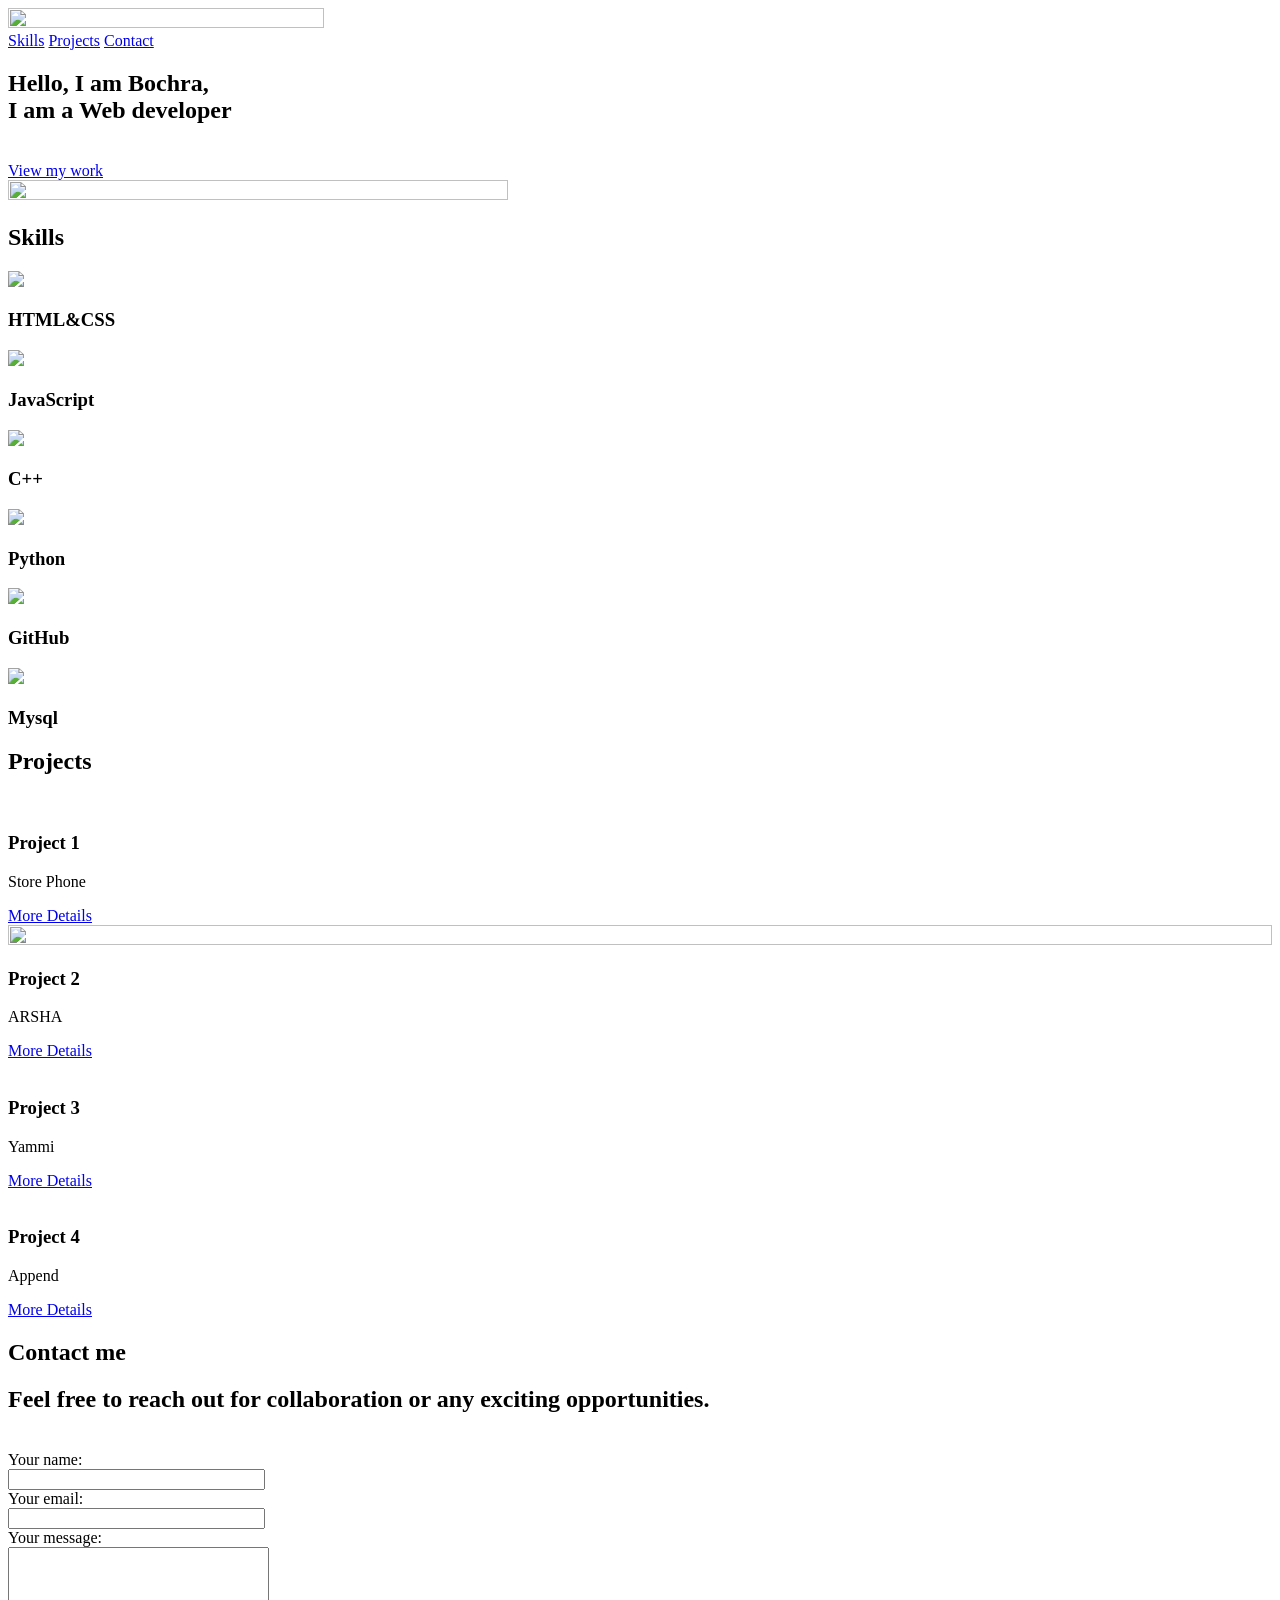
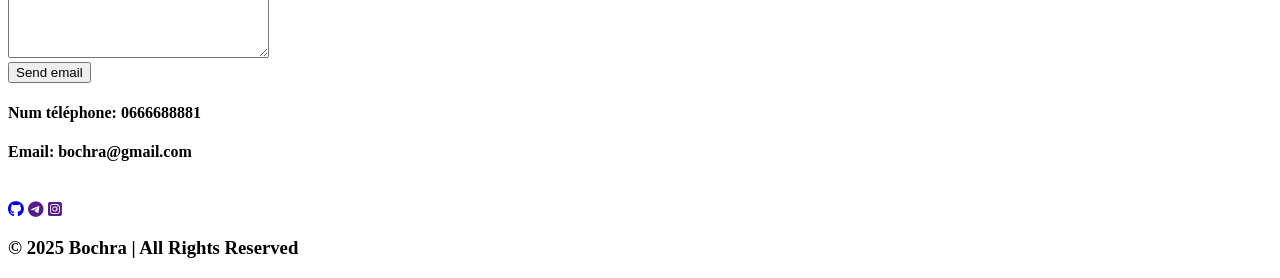
==== index.html @ 342a0a15 "Add files via upload" ====
<!DOCTYPE html>
<html lang="en">
<head>
    <meta charset="UTF-8">
    <meta name="viewport" content="width=device-width, initial-scale=1.0">
    <title>Portfolio</title>
    <link rel="stylesheet" href="style.css">
    <link rel="stylesheet" href="https://cdnjs.cloudflare.com/ajax/libs/font-awesome/6.5.1/css/all.min.css">
    <link href="https://fonts.googleapis.com/css2?family=Share+Tech+Mono&display=swap" rel="stylesheet">  
</head>
<body>
    <header>
        <a href="#" ><img src="images/Bouchra-designstyle-popstar-m.png" height="40%"width="50%"> </a>
       
        <nav class="navigation">
            <a href="#skills">Skills</a>
            <a href="#projects">Projects</a>
            <a href="#contact">Contact</a>
         
        </nav>
    </header>

    <section class="main">
        <div class="about-me ">
            <div class="details">
                <h1> Hello, I am Bochra,<br>  I am   a Web developer </h1>
                <br>
                <a href="#projects" class="main-btn">View my work</a>
            </div>
            <div class="img">
                <img src="images/banner.jpg" height="50%" width="500px">
            </div>
            
        </div>
    </section>

    <section class="cards" id="skills">
        <h2 class="title">Skills</h2>
        <div class="content">
            <div class="card">
                
                <img src="images/html.png">
            
                <div class="info">
                    <h3>HTML&CSS</h3>
                    
                </div>
            </div>
            <div class="card">
                <div class="icon">
                    <img src="images/javascript.png">
                </div>
                <div class="info">
                    <h3>JavaScript</h3>
                    
                </div>
            </div>
            <div class="card">
                <div class="icon">
                   <img src="images/c-.png"> 
                </div>
                <div class="info">
                    <h3>C++</h3>
                   
                </div>
            </div>
            <div class="card">
                <div class="icon">
                   <img src="images/python.png"> 
                </div>
                <div class="info">
                    <h3>Python</h3>
                   
                </div>
            </div>
            <div class="card">
                <div class="icon">
                   <img src="images/social.png"> 
                </div>
                <div class="info">
                    <h3>GitHub</h3>
                   
                </div>
            </div>
            <div class="card">
                <div class="icon">
                    <img src="images/mini.png">
                </div>
                <div class="info">
                    <h3>Mysql</h3>
                    
                </div>
            </div>
        </div>
    </section>

    <section class="projects" id="projects">
        <h2 class="title">Projects</h2>
        <div class="content">
            <div class="project-card">
                <div class="project-image">
                    <img width="100%" src="images/Capture d’écran 2025-06-13 151446.png" alt="">
                </div>
                <div class="project-info">
                    <h3>Project 1</h3>
                    <p>Store Phone</p>
                    <a href="#" class="more-details">More Details</a>
                </div>
            </div>
            <div class="project-card">
                <div class="project-image">
                    <img width="100%" height="100%" src="images/Capture d’écran 2025-06-13 150358.png" alt="">
                </div>
                <div class="project-info">
                    <h3>Project 2</h3>
                    <p>ARSHA</p>
                    <a href="#" class="more-details">More Details</a>
                </div>
            </div>
            <div class="project-card">
                <div class="project-image">
                    <img width="100%" src="images/Capture d’écran 2025-06-13 150434.png" alt="">
                </div>
                <div class="project-info">
                    <h3>Project 3</h3>
                    <p>Yammi</p>
                    <a href="#" class="more-details">More Details</a>
                </div>
            </div>
            <div class="project-card">
                <div class="project-image">
                    <img width="100%" src="images/Capture d’écran 2025-06-13 150255.png" alt="">
                </div>
                <div class="project-info">
                    <h3>Project 4</h3>
                    <p>Append</p>
                    <a href="#" class="more-details">More Details</a>
                </div>
            </div>
            
        </div>
    </section>
<section class="cards contact " id="contact">
    <h2 class="title">Contact me</h2>
    <div id="after_submit"> <h1> Feel free to reach out for collaboration or any exciting opportunities.</h1> <br></div>
   
    <form id="contact_form" action="#" method="POST" enctype="multipart/form-data">
      <div class="row">
        <label class="required" for="name">Your name:</label><br />
        <input id="name" class="input" name="name" type="text" value="" size="30" /><br />
        <span id="name_validation" class="error_message"></span>
      </div>
      <div class="row">
        <label class="required" for="email">Your email:</label><br />
        <input id="email" class="input" name="email" type="text" value="" size="30" /><br />
        <span id="email_validation" class="error_message"></span>
      </div>
      <div class="row">
        <label class="required" for="message">Your message:</label><br />
        <textarea id="message" class="input" name="message" rows="7" cols="30"></textarea><br />
        <span id="message_validation" class="error_message"></span>
      </div>
        
        <input id="submit_button" type="submit"  value="Send email" />
    </form>

    <div class="infor">
        <h4> Num téléphone: 0666688881</h4>
        <h4>Email: bochra@gmail.com</h4>
        <br>
        <div class="social-icons">
            <a href="https://github.com/bicho23" target="_blank"><i class="fab fa-github"></i></a>
            <a href="" target="_blank"><i class="fab fa-telegram"></i></a>
            <a href="" target="_blank"> <i class="fa-brands fa-square-instagram"></i></a>
          </div> 
    </div>
</section>

<footer>
<h3> © 2025 Bochra | All Rights Reserved</h3> 
  
</footer> 
</body>
</html>
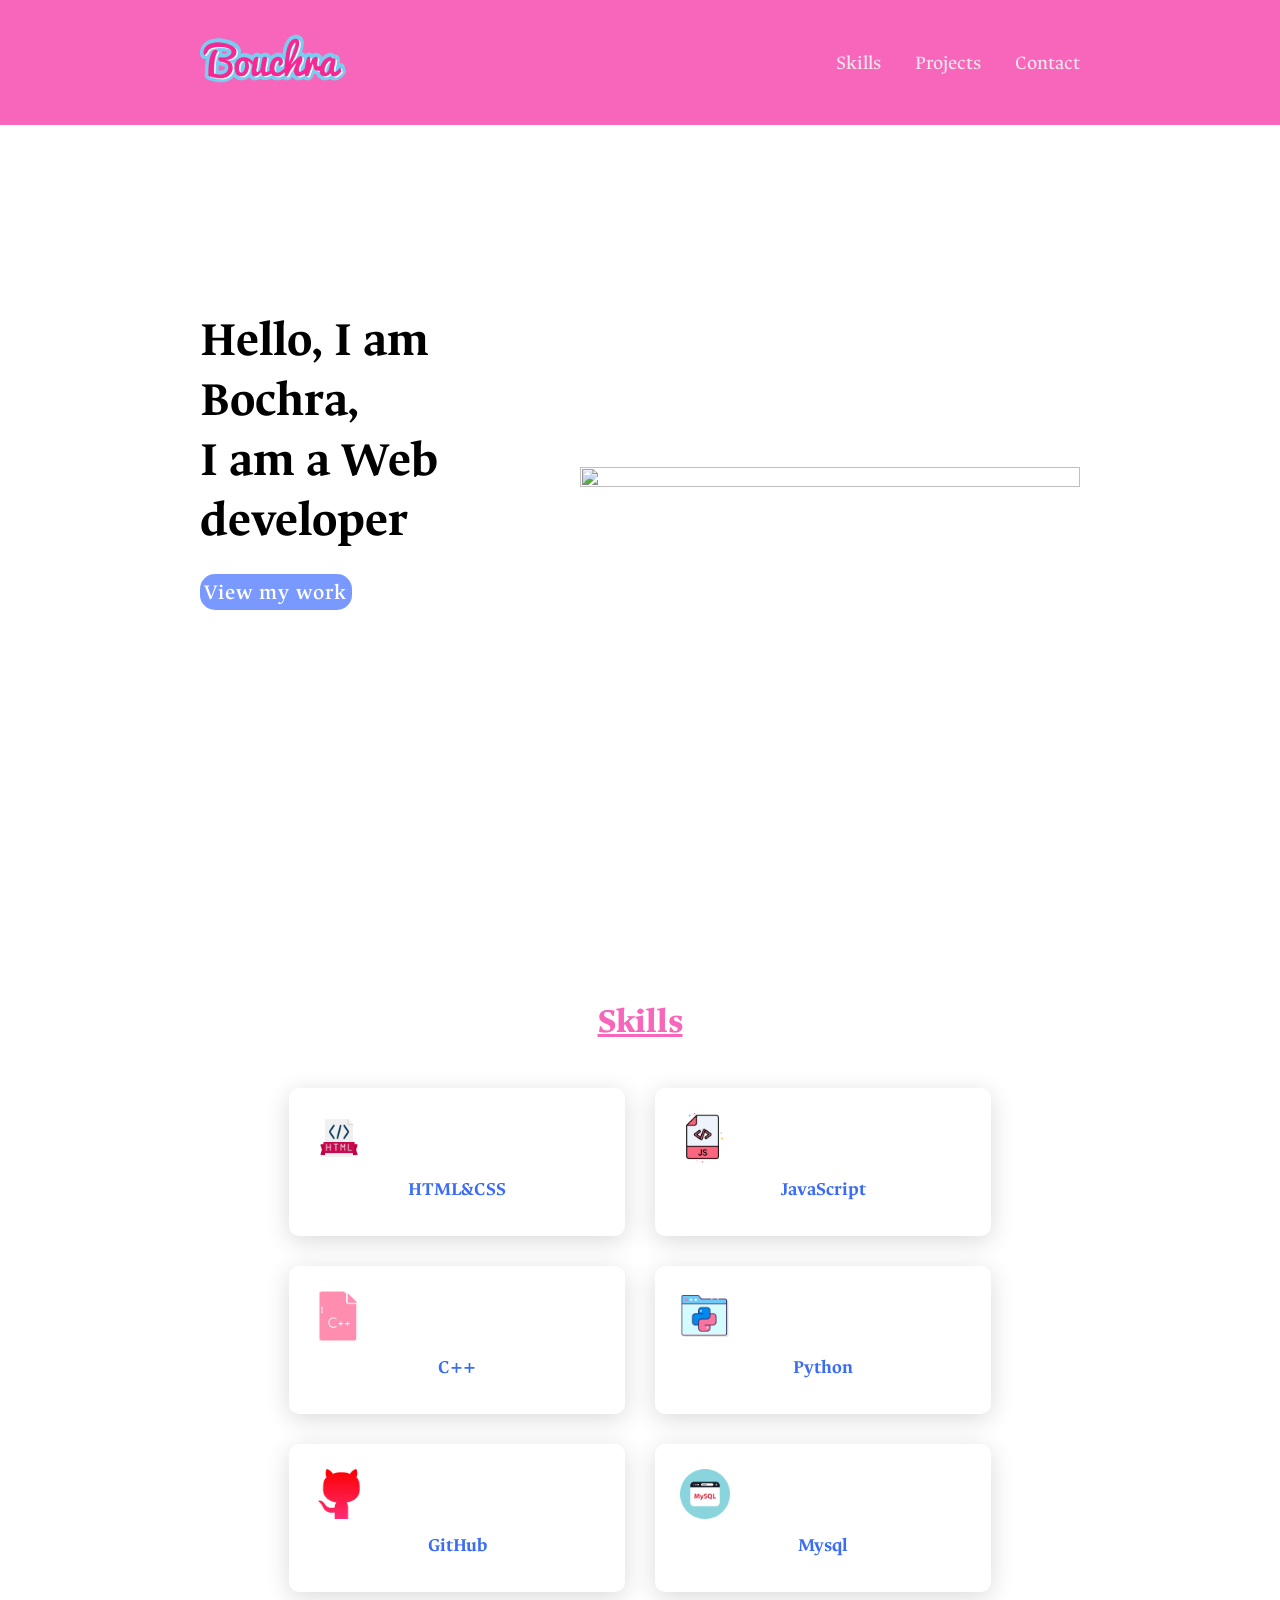
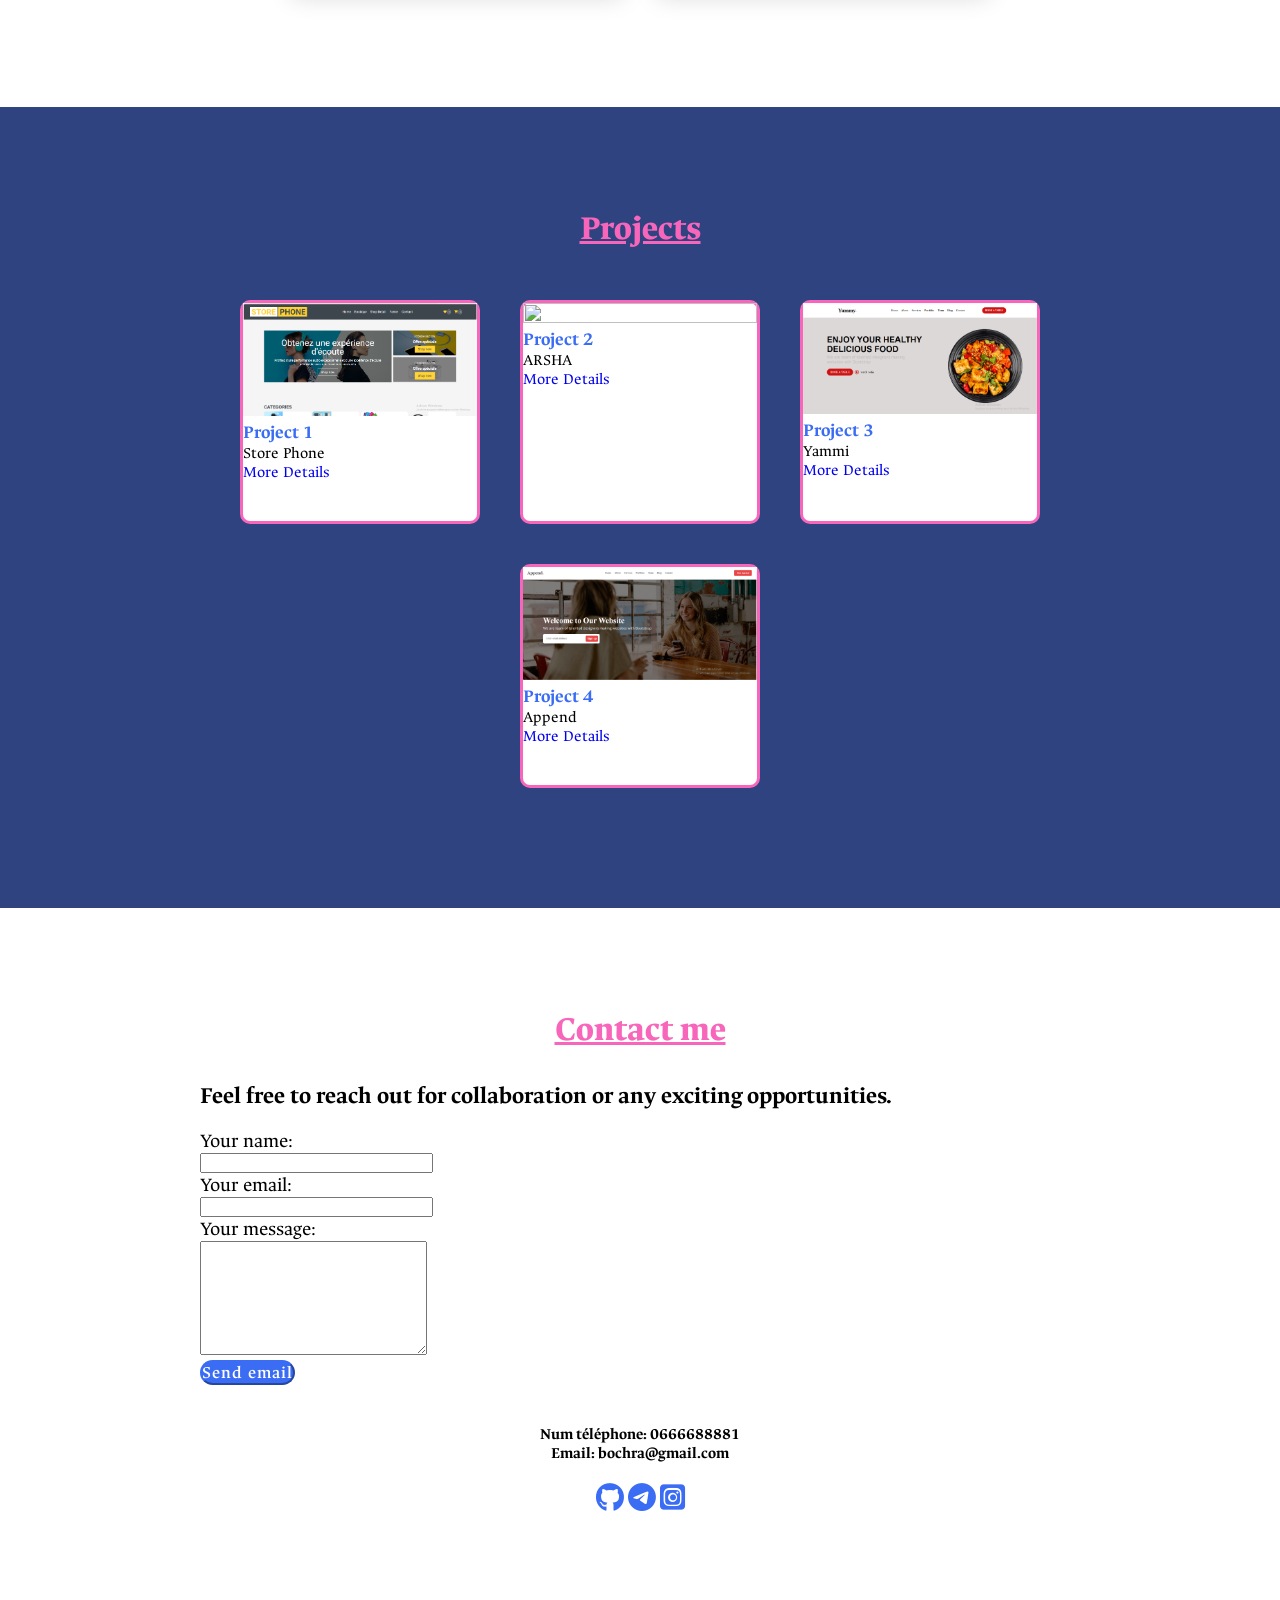
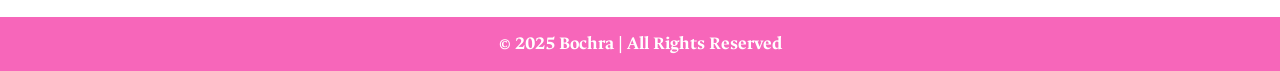
==== commit f841d798: "Update index.html" ====
--- a/index.html
+++ b/index.html
@@ -10,7 +10,7 @@
 </head>
 <body>
     <header>
-        <a href="#" ><img src="images/Bouchra-designstyle-popstar-m.png" height="40%"width="50%"> </a>
+        <a href="#" ><img src="img/Bouchra-designstyle-popstar-m.png" height="40%"width="50%"> </a>
        
         <nav class="navigation">
             <a href="#skills">Skills</a>
@@ -39,7 +39,7 @@
         <div class="content">
             <div class="card">
                 
-                <img src="images/html.png">
+                <img src="img/html.png">
             
                 <div class="info">
                     <h3>HTML&CSS</h3>
@@ -48,7 +48,7 @@
             </div>
             <div class="card">
                 <div class="icon">
-                    <img src="images/javascript.png">
+                    <img src="img/javascript.png">
                 </div>
                 <div class="info">
                     <h3>JavaScript</h3>
@@ -57,7 +57,7 @@
             </div>
             <div class="card">
                 <div class="icon">
-                   <img src="images/c-.png"> 
+                   <img src="img/c-.png"> 
                 </div>
                 <div class="info">
                     <h3>C++</h3>
@@ -66,7 +66,7 @@
             </div>
             <div class="card">
                 <div class="icon">
-                   <img src="images/python.png"> 
+                   <img src="img/python.png"> 
                 </div>
                 <div class="info">
                     <h3>Python</h3>
@@ -75,7 +75,7 @@
             </div>
             <div class="card">
                 <div class="icon">
-                   <img src="images/social.png"> 
+                   <img src="img/social.png"> 
                 </div>
                 <div class="info">
                     <h3>GitHub</h3>
@@ -84,7 +84,7 @@
             </div>
             <div class="card">
                 <div class="icon">
-                    <img src="images/mini.png">
+                    <img src="img/mini.png">
                 </div>
                 <div class="info">
                     <h3>Mysql</h3>
@@ -99,7 +99,7 @@
         <div class="content">
             <div class="project-card">
                 <div class="project-image">
-                    <img width="100%" src="images/Capture d’écran 2025-06-13 151446.png" alt="">
+                    <img width="100%" src="img/Capture d’écran 2025-06-13 151446.png" alt="">
                 </div>
                 <div class="project-info">
                     <h3>Project 1</h3>
@@ -119,7 +119,7 @@
             </div>
             <div class="project-card">
                 <div class="project-image">
-                    <img width="100%" src="images/Capture d’écran 2025-06-13 150434.png" alt="">
+                    <img width="100%" src="img/Capture d’écran 2025-06-13 150434.png" alt="">
                 </div>
                 <div class="project-info">
                     <h3>Project 3</h3>
@@ -129,7 +129,7 @@
             </div>
             <div class="project-card">
                 <div class="project-image">
-                    <img width="100%" src="images/Capture d’écran 2025-06-13 150255.png" alt="">
+                    <img width="100%" src="img/Capture d’écran 2025-06-13 150255.png" alt="">
                 </div>
                 <div class="project-info">
                     <h3>Project 4</h3>
@@ -181,4 +181,4 @@
   
 </footer> 
 </body>
-</html>+</html>
--- a/style.css
+++ b/style.css
@@ -0,0 +1,260 @@
+@import url('https://fonts.googleapis.com/css2?family=Ancizar+Serif:ital,wght@0,300..900;1,300..900&family=Roboto:ital,wght@0,100..900;1,100..900&display=swap');
+
+* {
+    font-family: "Ancizar Serif", serif;
+    margin: 0;
+    padding: 0;
+    box-sizing: border-box;
+    text-decoration: none;
+}
+
+header {
+    background-color: #f766ba;
+    width: 100%;
+    position: fixed;
+    z-index: 999;
+    display: flex;
+    justify-content: space-between;
+    align-items: center;
+    padding: 10px 200px;
+}
+.about-me{
+align-items: center;
+justify-content: center;
+padding-top:60px;
+font-size:20PX;
+display: flex;
+gap: 70px;
+}
+.about-me  .details h1{
+    font-size: bolder;
+    font-size:50px;
+}
+
+.navigation a {
+    color: #f0e4ec;
+    font-size: 20px;
+    font-weight: 500;
+    padding-left: 30px;
+    font-size:bold;
+}
+
+.navigation a:hover {
+    color: #601cfc;
+}
+
+section {
+    padding: 100px 200px;
+}
+
+.main {
+    width: 100%;
+    min-height: 100vh;
+    display: flex;
+    align-items: center;
+    background-attachment: fixed;
+}
+
+.main h2 {
+    color: #fff;
+    font-size: 1.4em;
+    font-weight: 500;
+}
+
+.main h2 span {
+    display: inline-block;
+    margin-top: 10px;
+    color: #4e0eff;
+    font-size: 3em;
+    font-weight: 600;
+}
+
+.main h3 {
+    color: #fff;
+    font-size: 2em;
+    font-weight: 700;
+    margin-top: 10px;
+    margin-bottom: 30px;
+    letter-spacing: 1px;
+}
+
+.main-btn {
+    color: #fff;
+    background-color: #7a99ff;
+    font-size: 1.1em;
+    font-weight: 600;
+    display: inline-block;
+    padding: 0.2em 0.2em;
+    letter-spacing: 1px;
+    border-radius: 15px;
+    margin-bottom: 40px;
+    transition: 0.7s ease;
+}
+
+.main-btn:hover {
+    background-color: #829fee;
+    transform: scale(1.1);
+}
+
+
+
+.content {
+    display: flex;
+    justify-content: center;
+    flex-direction: row;
+    flex-wrap: wrap;
+}
+
+.card {
+    width: 21em;
+    border-radius: 10px;
+    padding: 25px;
+    margin: 15px;
+    transition: 0.7s ease;
+    cursor: pointer;
+    box-shadow: 0 5px 25px rgba(1 1 1 / 15%);
+}
+
+.card:hover {
+    transform: scale(1.1);
+}
+
+.card img {
+    color: #3a6cf4;
+    height:50px;
+    width: 50px;
+}
+
+.info {
+    text-align: center;
+}
+
+.info h3 {
+    color: #3a6cf4;
+    font-size: 1.2em;
+    font-weight: 700;
+    margin: 10px;
+}
+
+.title {
+    text-align: center;
+    color: #f766ba;
+    font-size: 2.2em;
+    font-weight: 800;
+    margin-bottom: 30px;
+    text-decoration:underline;
+}
+
+.projects {
+    background-color: #2e4380;
+}
+
+.projects .content {
+    margin-top: 30px;
+}
+
+.project-card {
+    background-color: #fff;
+    border: 3px solid #f766ba;
+    min-height: 14em;
+    width: 15em;
+    border-radius: 10px;
+    margin: 20px;
+    transition: 0.7s ease;
+    box-shadow:inset;
+}
+
+.project-card:hover {
+    transform: scale(1.2);
+}
+header h1{
+    color: white;
+    margin-right:  40px;
+}
+.row label{
+ width: 100%;
+}
+#submit_button{
+    color: #fff;
+    background-color: #3a6cf4;
+    font-size: 1.1em;
+    font-weight: 600;
+    display: inline-block;
+    padding: 20px 20epx;
+    letter-spacing: 1px;
+    border-radius: 15px;
+    margin-bottom: 40px;
+    transition: 0.7s ease;
+    border-color: #3a6cf4;
+    
+
+}*
+.infor{
+    text-align:center;
+}
+.social-icons {
+   
+  }
+  
+  .social-icons a {
+    color: #3a6cf4;
+    font-size: 1.8rem;
+    transition: transform 0.3s, color 0.3s;
+  }
+  
+  .social-icons a:hover {
+    color:#f766ba;
+    transform: scale(1.2);
+    font-size: 2rem;
+  }
+  
+   
+footer{
+    background-color:#f766ba ;
+   
+}
+footer h3{
+    color:white;
+    text-align: center;
+    padding-top:15px;
+    padding-bottom:16px;
+}
+
+.required{
+    font-size: 20px;
+}
+.project-info h3{
+color:#3a6cf4;
+
+
+}@media (max-width: 900px) {
+    .main-header .container {
+      flex-direction: column;
+      align-items: flex-start;
+    }
+  
+    nav ul {
+      flex-direction: column;
+      width: 100%;
+      margin-top: 10px;
+    }
+  
+    nav ul li {
+      margin: 10px 0;
+    }
+  
+    .contact .container {
+      flex-direction: column;
+    }
+  
+    .contact-left,
+    .contact-right {
+      flex: 1 1 100%;
+    }
+  
+    .grid-item {
+      height: 200px;
+    }
+  }
+
+
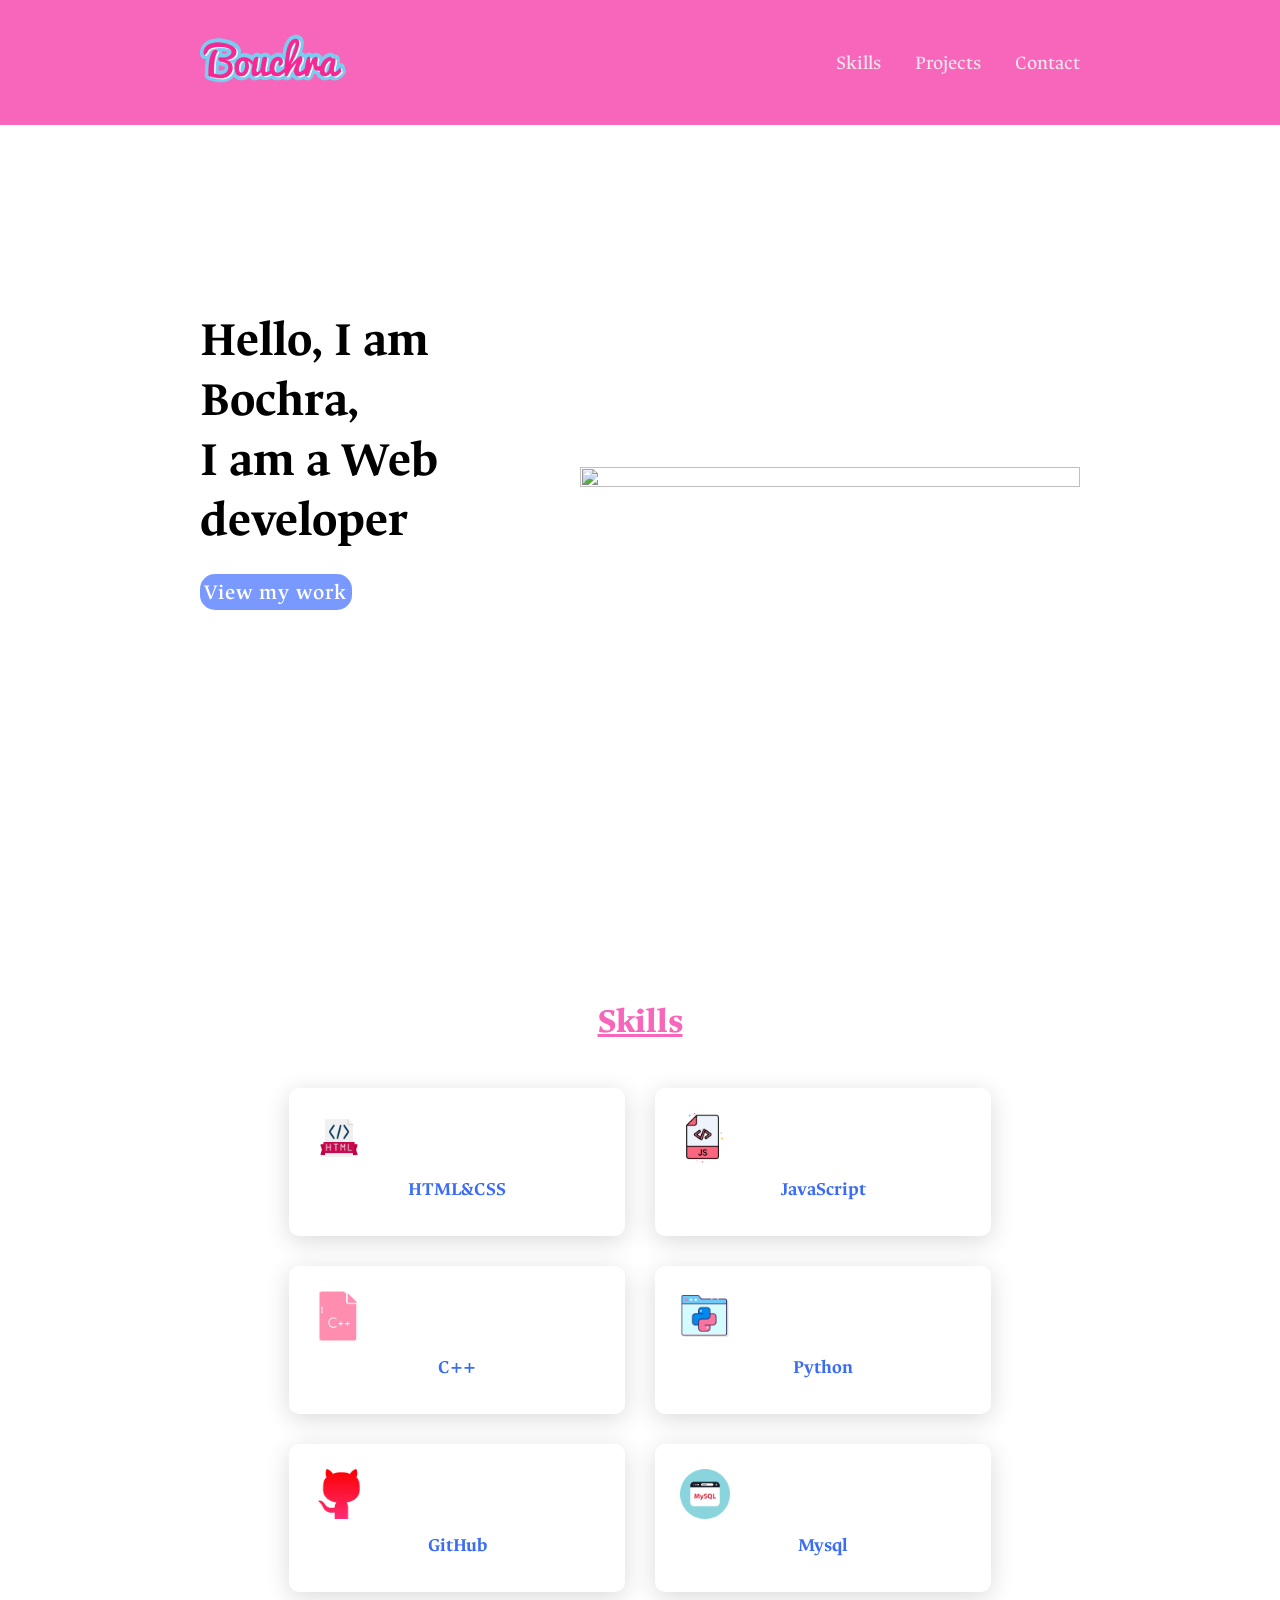
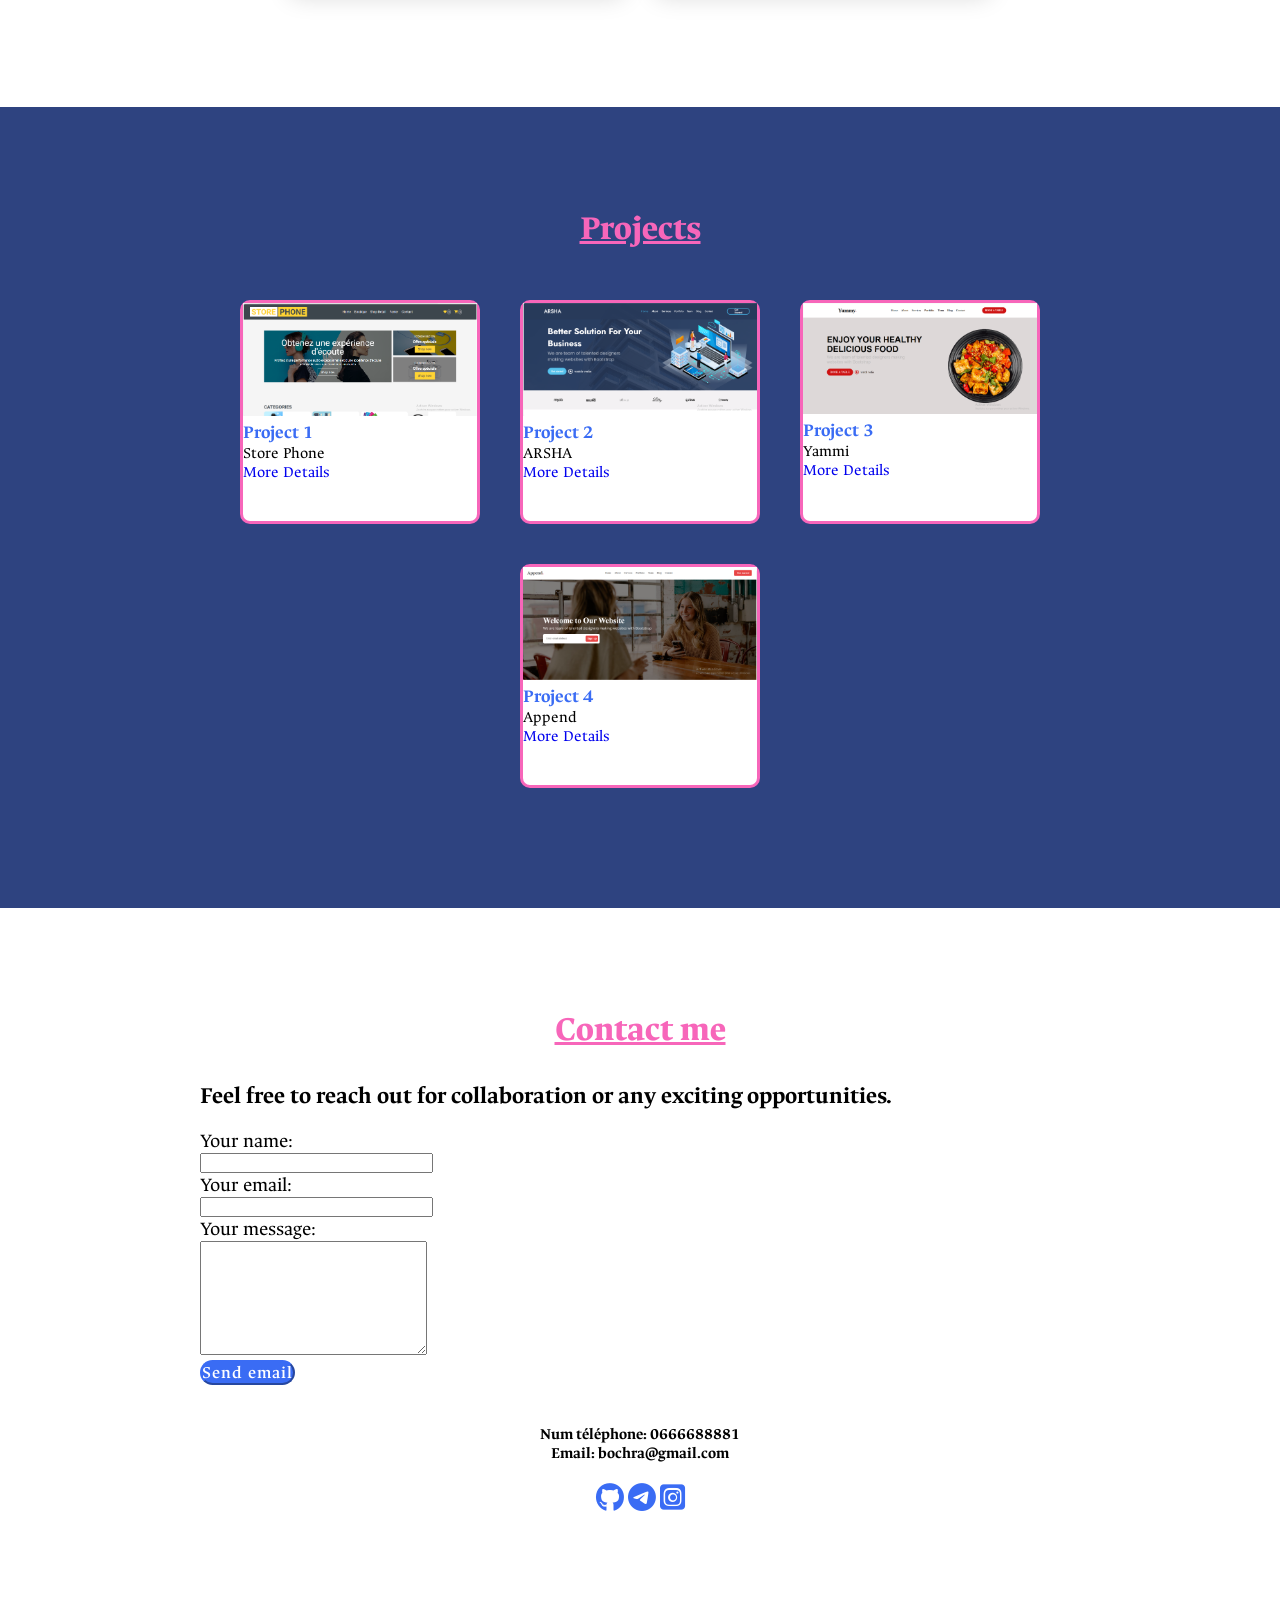
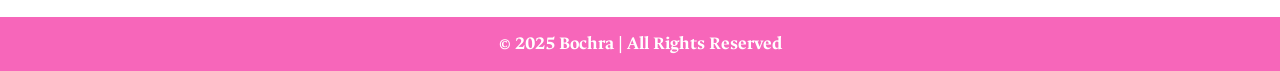
==== commit 9c05b696: "Update index.html" ====
--- a/index.html
+++ b/index.html
@@ -28,7 +28,7 @@
                 <a href="#projects" class="main-btn">View my work</a>
             </div>
             <div class="img">
-                <img src="images/banner.jpg" height="50%" width="500px">
+                <img src="img/banner.jpg" height="50%" width="500px">
             </div>
             
         </div>
@@ -109,7 +109,7 @@
             </div>
             <div class="project-card">
                 <div class="project-image">
-                    <img width="100%" height="100%" src="images/Capture d’écran 2025-06-13 150358.png" alt="">
+                    <img width="100%" height="100%" src="img/Capture d’écran 2025-06-13 150358.png" alt="">
                 </div>
                 <div class="project-info">
                     <h3>Project 2</h3>
